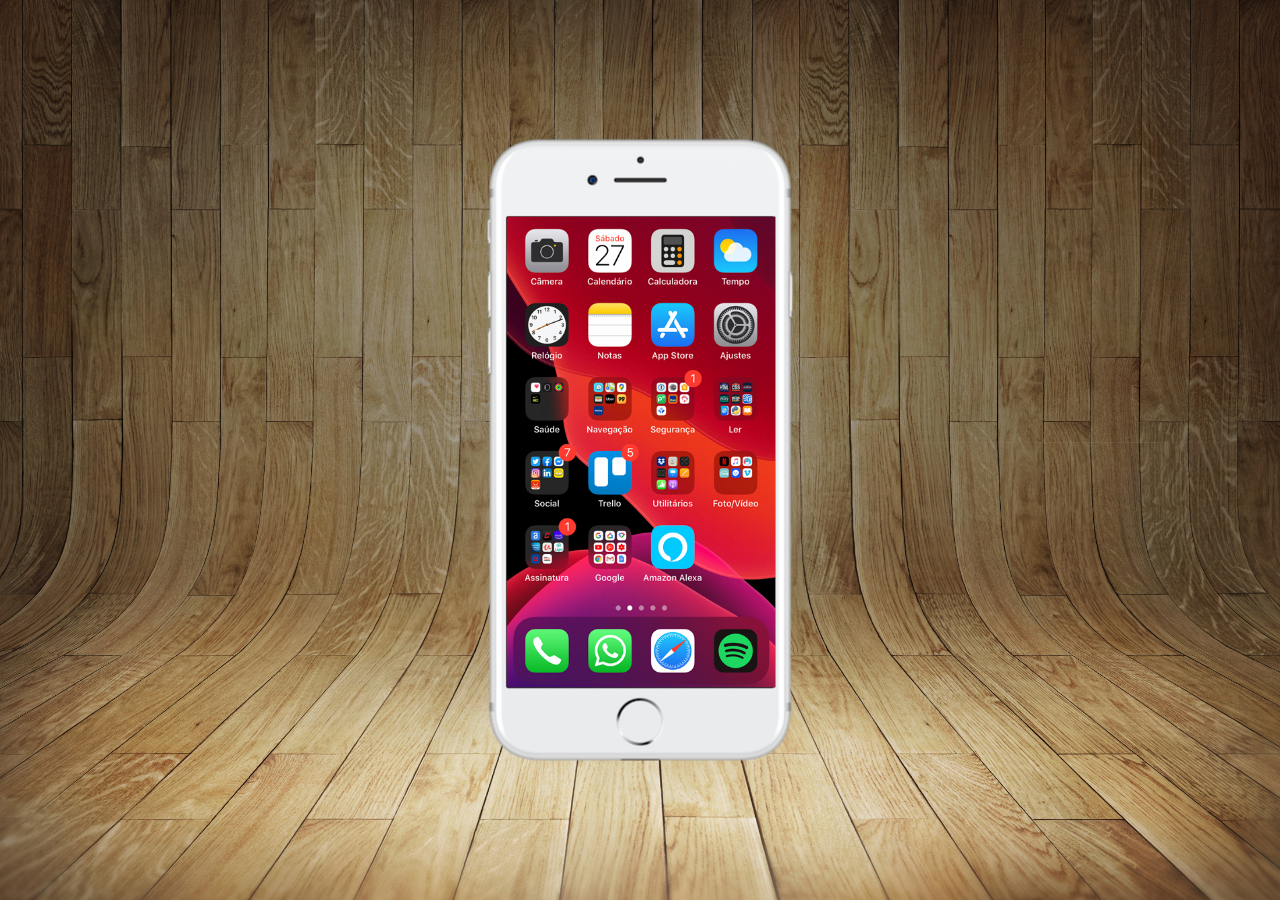
==== index.html @ 524603f5 "a" ====
<!DOCTYPE html>
<html lang="pt-br">
<head>
    <meta charset="UTF-8">
    <meta http-equiv="X-UA-Compatible" content="IE=edge">
    <meta name="viewport" content="width=device-width, initial-scale=1.0">
    <title>Projeto Redes Sociais</title>
    <link rel="shortcut icon" href="favicon.ico">
    <link rel="stylesheet" href="estilos/style.css">
</head>
<body>
    <main>
        <section id="telefone">
            <iframe src="home.html" frameborder="0" name="tela" id="tela">
            </iframe>
        </section>
        <section id="redes-sociais">

        </section>
    </main>
</body>
</html>
---- estilos/style.css ----
@charset "UTF-8";

* {
    padding: 0px;
    margin: 0px;
}

html, body {
    width: 100vw;
    height: 100vh;
    background-color: black;
}

body {
    background-image: url("../imagens/fundo-madeira.jpg");
    background-repeat: no-repeat;
    background-position: top center;
    background-size: cover;
    background-attachment: fixed;
}

main {
    height: 100vh;
    position: relative;
}

section#telefone {
    height: 627px;
    width: 311px;
    position: absolute;
    top: 50%;
    left: 50%;
    transform: translate(-50%, -50%);
    background-image: url("../imagens/frame-iphone.png");
    background-repeat: no-repeat;
}

iframe#tela {
    position: relative;
    top: 80px;
    left: 22px;
    width: 269px;
    height: 471px;
}

section#redes-sociais {

}
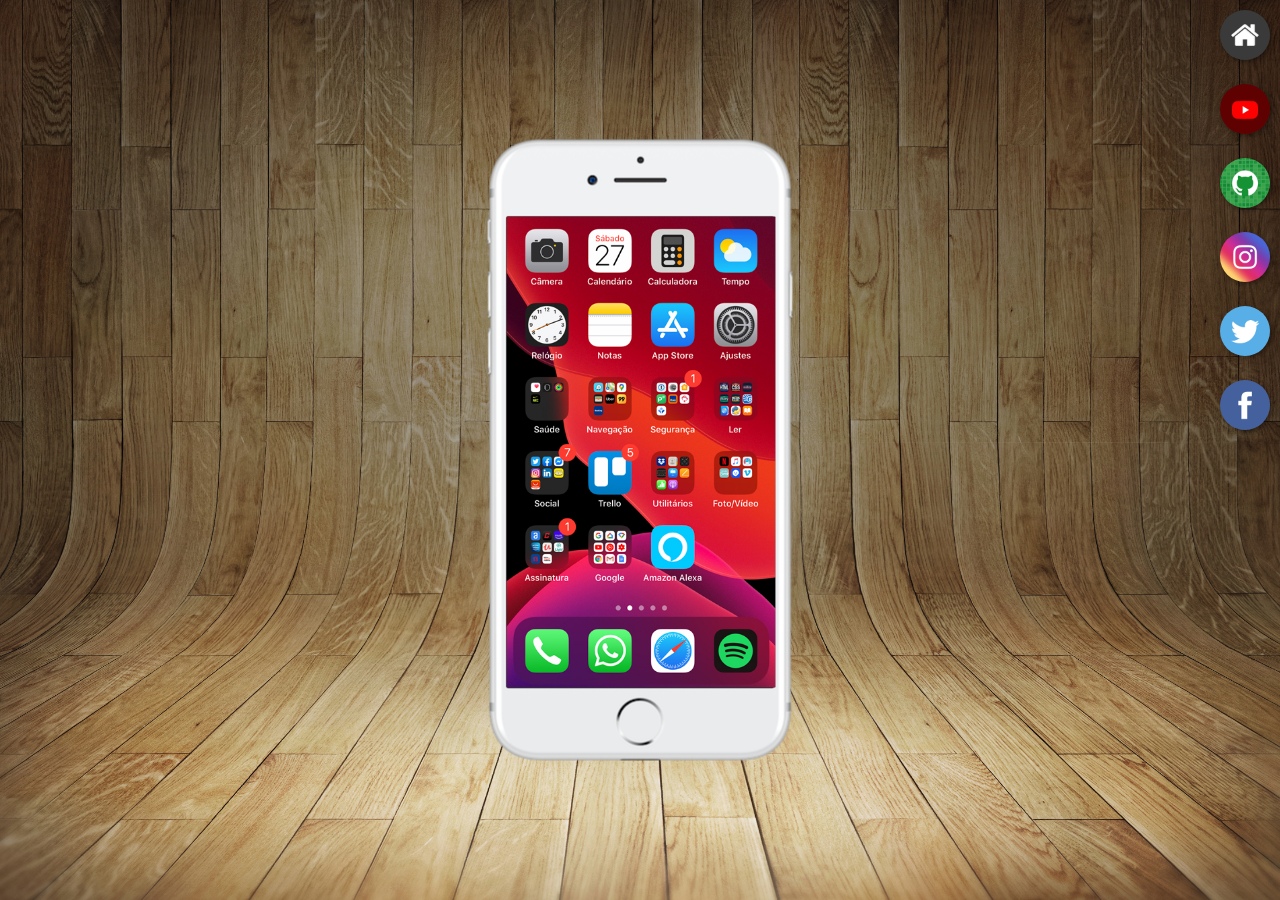
==== commit 554c9edb: "criei botões na lateral" ====
--- a/index.html
+++ b/index.html
@@ -12,10 +12,16 @@
     <main>
         <section id="telefone">
             <iframe src="home.html" frameborder="0" name="tela" id="tela">
+                <p>Seu navegador não tem compatibilidade com esse conteúdo</p>
             </iframe>
         </section>
         <section id="redes-sociais">
-
+            <a href="#" target="tela"><img src="imagens/logo-home.jpg" alt="home"></a><br>
+            <a href="#" target="tela"> <img src="imagens/logo-youtube.jpg" alt="youtube"></a><br>
+            <a href="#" target="tela"><img src="imagens/logo-github.jpg" alt="github"></a><br>
+            <a href="#" target="tela"><img src="imagens/logo-instagram.jpg" alt="instagram"></a><br>
+            <a href="#" target="tela"><img src="imagens/logo-twitter.jpg" alt="twitter"></a><br>
+            <a href="#" target="tela"><img src="imagens/logo-facebook.jpg" alt="facebook"></a>
         </section>
     </main>
 </body>
--- a/estilos/style.css
+++ b/estilos/style.css
@@ -44,5 +44,21 @@
 }
 
 section#redes-sociais {
+    text-align: right;
+}
 
+section#redes-sociais img {
+    width: 50px;
+    height: 50px;
+    margin: 10px;
+    border-radius: 50%;
+    box-shadow: 2px 2px 5px rgba(0, 0, 0, 0.404);
+    box-sizing: border-box;
+}
+
+section#redes-sociais img:hover {
+    border: 2px solid rgba(255, 255, 255, 0.623);
+    transform: translate(-3px, -3px);
+    box-shadow: 5px 5px 10px rgba(0, 0, 0, 0.63);
+    transition: transform 0.3s;
 }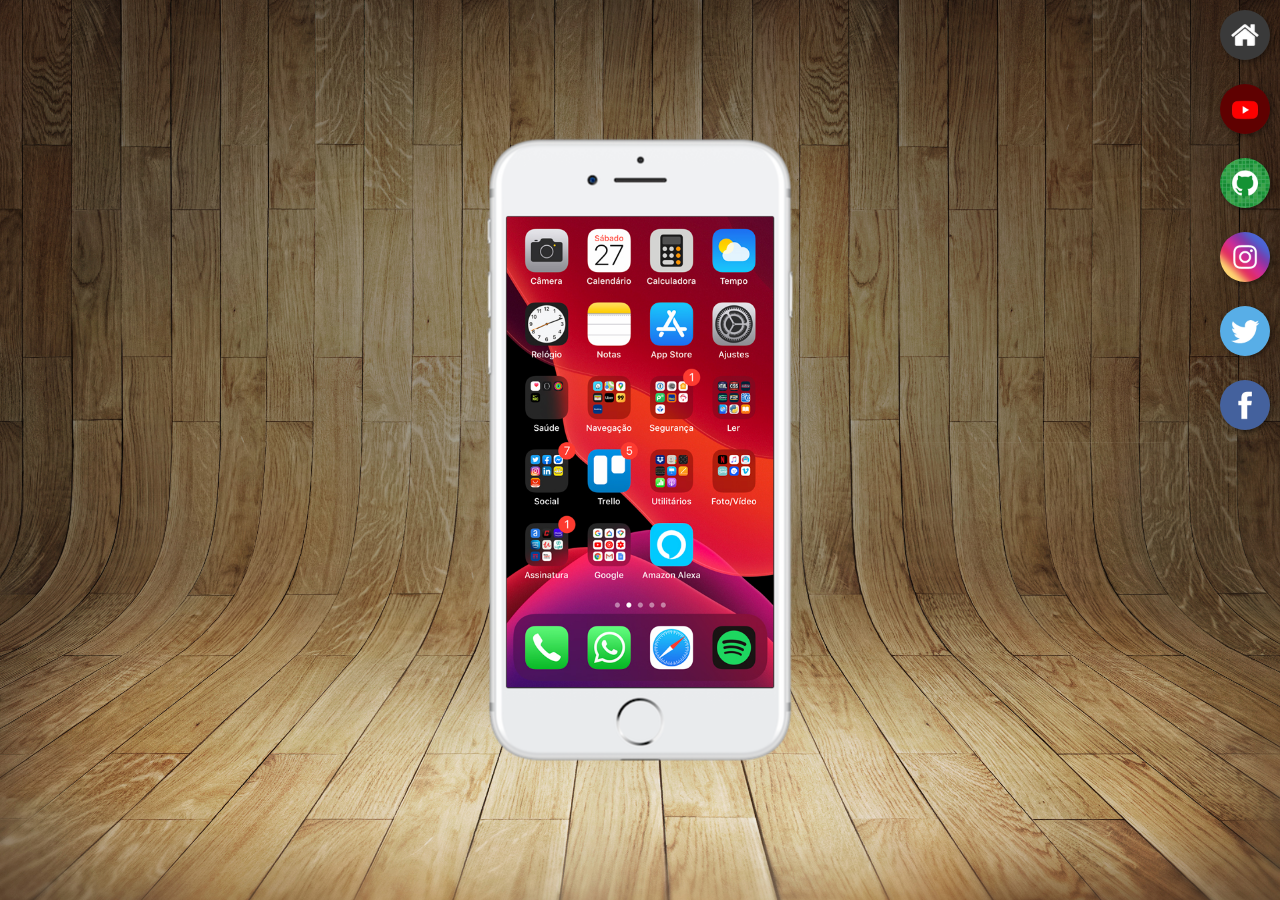
==== commit dc523424: "teste" ====
--- a/index.html
+++ b/index.html
@@ -16,9 +16,9 @@
             </iframe>
         </section>
         <section id="redes-sociais">
-            <a href="#" target="tela"><img src="imagens/logo-home.jpg" alt="home"></a><br>
-            <a href="#" target="tela"> <img src="imagens/logo-youtube.jpg" alt="youtube"></a><br>
-            <a href="#" target="tela"><img src="imagens/logo-github.jpg" alt="github"></a><br>
+            <a href="home.html" target="tela"><img src="imagens/logo-home.jpg" alt="home"></a><br>
+            <a href="youtube.html" target="tela"> <img src="imagens/logo-youtube.jpg" alt="youtube"></a><br>
+            <a href="github.html" target="tela"><img src="imagens/logo-github.jpg" alt="github"></a><br>
             <a href="#" target="tela"><img src="imagens/logo-instagram.jpg" alt="instagram"></a><br>
             <a href="#" target="tela"><img src="imagens/logo-twitter.jpg" alt="twitter"></a><br>
             <a href="#" target="tela"><img src="imagens/logo-facebook.jpg" alt="facebook"></a>
--- a/estilos/style.css
+++ b/estilos/style.css
@@ -39,7 +39,7 @@
     position: relative;
     top: 80px;
     left: 22px;
-    width: 269px;
+    width: 267px;
     height: 471px;
 }
 
